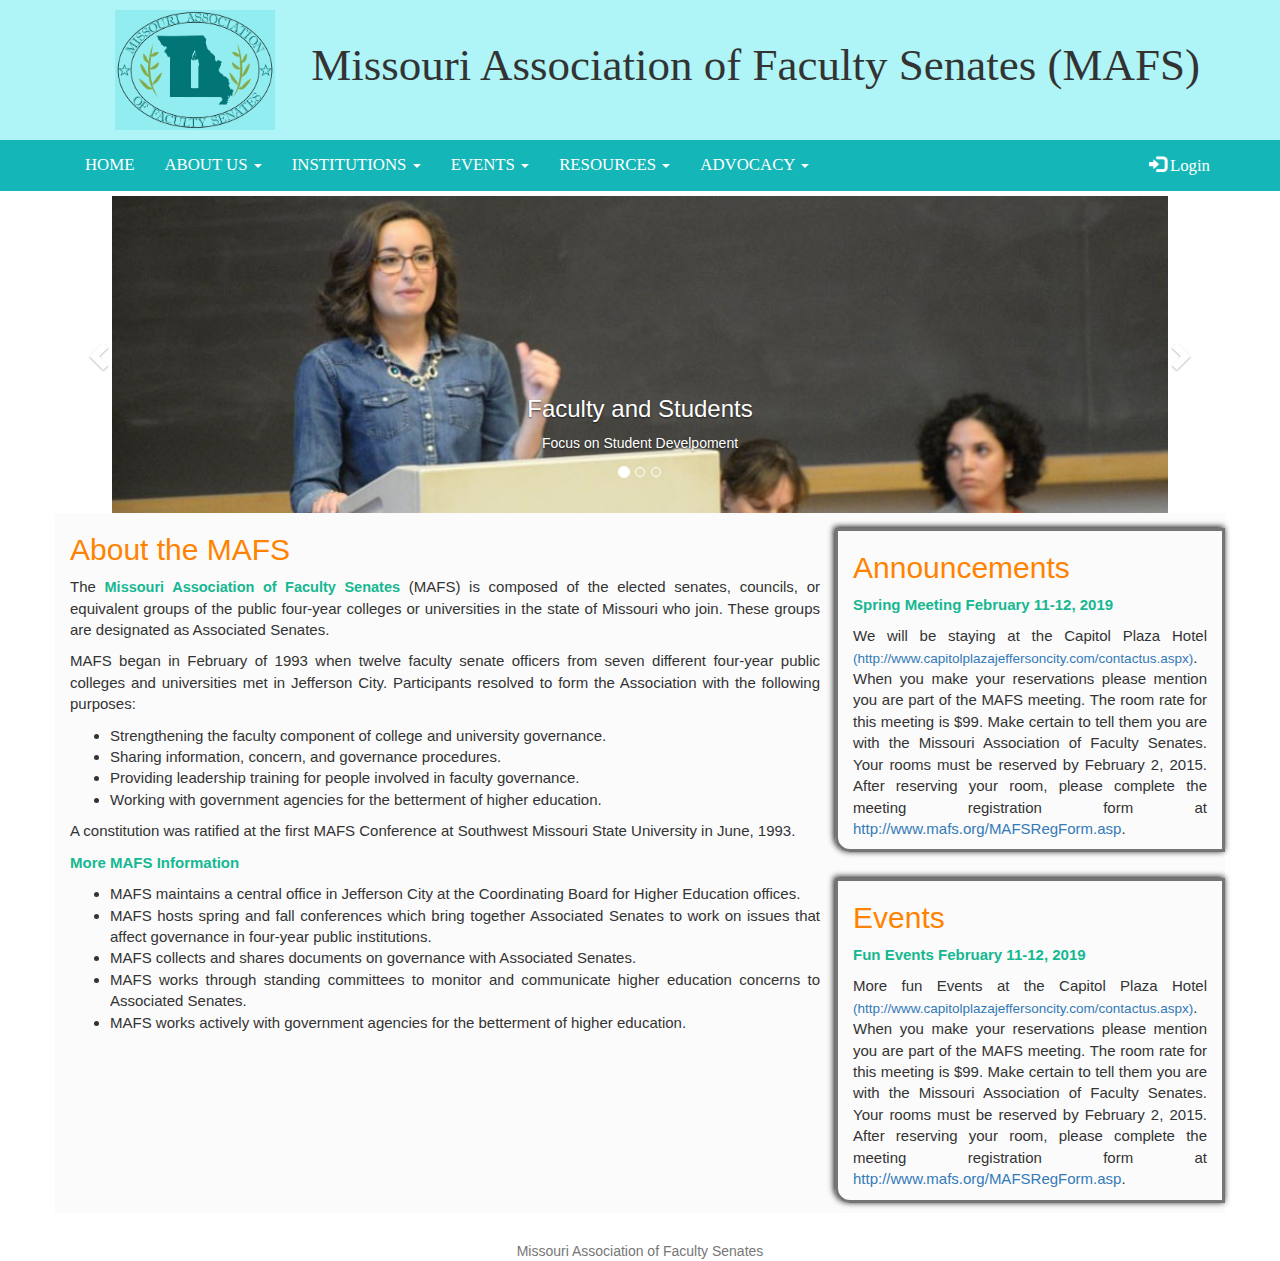
==== index.html @ 45fa6855 "Make some change on index.html" ====
<!DOCTYPE html> 
<html lang="en">

<head>
    <title>MAFS</title>
    <meta charset="utf-8">
    <meta name="viewport" content="width=device-width, initial-scale=1">
    <link rel="stylesheet" href="https://maxcdn.bootstrapcdn.com/bootstrap/3.3.7/css/bootstrap.min.css">
    <link rel="stylesheet" type="text/css" href="public/css/menu.css">

    <script src="https://ajax.googleapis.com/ajax/libs/jquery/3.3.1/jquery.min.js"></script>
    <script src="https://maxcdn.bootstrapcdn.com/bootstrap/3.3.7/js/bootstrap.min.js"></script>
 
    </head>
    
        <!-- Logo and Text -->
        <div class="jumbotron">
            <div class="container-fluid ">
                <img id= "logo" src="public/images/logo3.png "  height="120" >  <span id = "headerTxt">Missouri Association of Faculty Senates (MAFS)</span> 
            </div>
        </div>
        <!-- Navbar -->
        <nav class="navbar navbar-inverse ">
            <div class="container nav-container">
                <div class="navbar-header">
                    <button type="button" class="navbar-toggle" data-toggle="collapse" data-target="#myNavbar">
                        <span class="icon-bar"></span>
                        <span class="icon-bar"></span>
                        <span class="icon-bar"></span>
                    </button>
                </div>
                <div class="collapse navbar-collapse" id="myNavbar">
                    <ul class="nav navbar-nav">
                        <li class="dropdown">
                            <a href="index.html">HOME</a>
                        </li>
                        <li class="dropdown">
                            <a a class="dropdown-toggle" data-toggle="dropdown" href="#about">ABOUT US
                                <span class="caret"></span>
                            </a>
                            <ul class="dropdown-menu dropdown-background">
                                <li>
                                    <a href="#">MAFS</a>
                                </li>
                                <li>
                                    <a href="#">Information</a>
                                </li>
                                <li>
                                    <a href="views/officers.html">Officers</a>
                                </li>
                                <li>
                                    <a href="#">Constitution/ By-Laws</a>
                                </li>
                                <li>
                                    <a href="#">Proc.Manual</a>
                                </li>
                            </ul>
                        </li>
                        <li class="dropdown">
                            <a a class="dropdown-toggle" data-toggle="dropdown" href="#about">INSTITUTIONS
                                <span class="caret"></span>
                            </a>
                            <ul class="dropdown-menu dropdown-background">
                                <li>
                                    <a href="views/universities.html">Universities</a>
                                </li>
                                <li>
                                    <a href="#">Community Colleges</a>
                                </li>
                                <li>
                                    <a href="views/designated_voters.html">Designated Voters</a>
                                </li>
                                <li>
                                    <a href="#">Seante Act</a>
                                </li>
                            </ul>
                        </li>
                        <li class="dropdown">
                            <a a class="dropdown-toggle" data-toggle="dropdown" href="#about">EVENTS
                                <span class="caret"></span>
                            </a>
                            <ul class="dropdown-menu dropdown-background">
                                <li>
                                    <a href="views/meetings.html">Meetings</a>
                                </li>
                                <li>
                                    <a href="views/reg-Form.html">Member Reg. Form </a>
                                </li>
                                <li>
                            </ul>
                        </li>
                        <li class="dropdown">
                            <a a class="dropdown-toggle" data-toggle="dropdown" href="#about">RESOURCES
                                <span class="caret"></span>
                            </a>
                            <ul class="dropdown-menu dropdown-background">
                                <li>
                                    <a href="https://dhe.mo.gov/" target="_blank">MDHE</a>
                                </li>
                                <li>
                                    <a href="https://dhe.mo.gov/cbhe/" target="_blank">CBHE</a>
                                </li>
                                <li>
                                    <a href="#">Newsletter Template</a>
                                </li>
                                <li>
                                    <a href="#">Directory</a>
                                </li>
                                <li>
                                    <a href="#">Institution Links</a>
                                </li>
                                <li>
                                    <a href="#">Best Practice</a>
                                </li>
                                <li>
                                    <a href="#">Minutes</a>
                                </li>
                            </ul>
                        </li>
                        <li class="dropdown">
                            <a a class="dropdown-toggle" data-toggle="dropdown" href="#about">ADVOCACY
                                <span class="caret"></span>
                            </a>
                            <ul class="dropdown-menu dropdown-background">
                                <li>
                                    <a href="views/report.html">Report</a>
                                </li>
                                <li>
                                    <a href="#">Submission</a>
                                </li>
                                <li>
                                    <a href="views/create_account.html">Create Account</a>
                                </li>
                                <li>
                                    <a href="#">Executive Council</a>
                                </li>
                            </ul>
                        </li>
          
                        </ul>
                        
                        <ul class="nav navbar-nav navbar-right">
                            <li><a href="views/login.html"><span class="glyphicon glyphicon-log-in"></span> Login</a></li>
                        </ul>
                    </ul>
                </div>
            </div>
        </nav>
  
        <!-- Navbar END -->
 
  <body>
     
    <!-- Carousel -->
    <div id="myCarousel" class="carousel slide" data-ride="carousel">
        <!-- Indicators -->
        <ol class="carousel-indicators">
            <li data-target="#myCarousel" data-slide-to="0" class="active"></li>
            <li data-target="#myCarousel" data-slide-to="1"></li>
            <li data-target="#myCarousel" data-slide-to="2"></li>
        </ol>

        <!-- Wrapper for slides -->
        <div class="carousel-inner" role="listbox">
            <div class="item active">
                <img src="public/images/1.jpg" alt="Image">
                <div class="carousel-caption">
                    <h3>Faculty and Students</h3>
                    <p>Focus on Student Develpoment</p>
                </div>
            </div>

            <div class="item">
                <img src="public/images/2.jpg" alt="Image">
                <div class="carousel-caption">
                    <h3>Success and Opportunity</h3>
                    <p>Successful is what our students are</p>
                </div>
            </div>

            <div class="item">
                <img src="public/images/3.jpg" alt="Image">
                <div class="carousel-caption">
                    <h3> Education and Wisdom</h3>
                  
                </div>
            </div>
        </div>

        <!-- Left and right controls -->
        <a class="left carousel-control" href="#myCarousel" role="button" data-slide="prev">
            <span class="glyphicon glyphicon-chevron-left" aria-hidden="true"></span>
            <span class="sr-only">Previous</span>
        </a>
        <a class="right carousel-control" href="#myCarousel" role="button" data-slide="next">
            <span class="glyphicon glyphicon-chevron-right" aria-hidden="true"></span>
            <span class="sr-only">Next</span>
        </a>
    </div>
    <!-- The Content Area -->
    <div class="container content">
        <div class="row">
            <div class="col-md-8 card">
                <h2 class="ff8300">About the MAFS</h2>
              
                <p>The <b class="b891" style="font-size: 14.5px">Missouri Association of Faculty Senates</b> (MAFS) is composed of the elected senates, councils, or equivalent
                    groups of the public four-year colleges or universities in the state of Missouri who join. These groups
                    are designated as Associated Senates.</p>
                <p>MAFS began in February of 1993 when twelve faculty senate officers from seven different four-year public
                    colleges and universities met in Jefferson City. Participants resolved to form the Association with the
                    following purposes:</p>
                <ul>
                    <li>Strengthening the faculty component of college and university governance.</li>
                    <li>Sharing information, concern, and governance procedures.</li>
                    <li>Providing leadership training for people involved in faculty governance.</li>
                    <li>Working with government agencies for the betterment of higher education.
                    </li>
                </ul>
                <p>A constitution was ratified at the first MAFS Conference at Southwest Missouri State University in June,
                    1993.
                </p>
                <p>
                    <b class="b891">More MAFS Information</b>
                </p>
                <ul>
                    <li>MAFS maintains a central office in Jefferson City at the Coordinating Board for Higher Education offices.</li>
                    <li>MAFS hosts spring and fall conferences which bring together Associated Senates to work on issues that
                        affect governance in four-year public institutions.</li>
                    <li>MAFS collects and shares documents on governance with Associated Senates.</li>
                    <li>MAFS works through standing committees to monitor and communicate higher education concerns to Associated
                        Senates.
                    </li>
                    <li>MAFS works actively with government agencies for the betterment of higher education.</li>
                </ul>
            </div>
            <div class="col-md-4 rcorners card">
                 <h2 class="ff8300">Announcements</h2>
                 <p> <b class="b891">Spring Meeting February 11-12, 2019</b>  </p>
                 <p>We will be staying at the Capitol Plaza Hotel
                    <a id="link" href="http://www.capitolplazajeffersoncity.com/contactus.aspx">(http://www.capitolplazajeffersoncity.com/contactus.aspx)</a>. When you make your reservations please
                    mention you are part of the MAFS meeting. The room rate for this meeting is $99. Make certain to tell
                    them you are with the Missouri Association of Faculty Senates. Your rooms must be reserved by February
                    2, 2015. After reserving your room, please complete the meeting registration form at
                    <a href="http://www.mafs.org/MAFSRegForm.asp">http://www.mafs.org/MAFSRegForm.asp</a>.</p>
                </div>
            <div class="col-md-4 rcorners card">
                    <h2 class="ff8300">Events</h2>
                    <p>
                    <b class="b891">Fun Events February 11-12, 2019</b>
                </p>
                <p>More fun Events at the Capitol Plaza Hotel
                    <a id="link" href="http://www.capitolplazajeffersoncity.com/contactus.aspx">(http://www.capitolplazajeffersoncity.com/contactus.aspx)</a>. When you make your reservations please
                    mention you are part of the MAFS meeting. The room rate for this meeting is $99. Make certain to tell
                    them you are with the Missouri Association of Faculty Senates. Your rooms must be reserved by February
                    2, 2015. After reserving your room, please complete the meeting registration form at
                    <a href="http://www.mafs.org/MAFSRegForm.asp">http://www.mafs.org/MAFSRegForm.asp</a>.</p>
            </div>
                    </div>
    </div>
        <footer style="margin-top:2em; text-align:center" class="footer">
                <div class="container">
                    <span class="text-muted">Missouri Association of Faculty Senates</span>
                </div>
            </footer>
</body>

</html>
---- public/css/menu.css ----
body{
    background-color: white;
}

/* Navbar CSS
*/

/* Remove jumbotron's default margin-bottom*/

.jumbotron {
    margin-bottom: 0;
    background: #5fe9ee80;
    margin: 0px;
    padding: 10px 40px 10px 100px;
    font-family: 'Times New Roman', Times, serif;
    font-style: normal;
    font-size: 45px;
}

/* position of logo and image of MAFS */

#logo {
    background-color:#74e5e980; 
    position: relative;
}

/*position for the MAFS header text*/

#headerTxt {
    padding: 0px 0px 20px 25px
}

/* Remove the navbar's default margin-bottom and rounded borders */

.navbar {
    margin-bottom: -0.2em;
    border-radius: 0;
    font-size: 1.2em;
    background-color: #15b6b8;
    border-style: none;
    font-family: Georgia, serif;
}

.card{
    font-size: 15px;
}

#link{
    font-size : 13.5px;
}
.nav-container{
    padding-left: 0;
    padding-right: 0;
}


/* .navbar-inverse{
    background-color: #15b6b8;
} */


.navbar-inverse .navbar-nav>.open>a, .navbar-inverse .navbar-nav>.open>a:focus, .navbar-inverse .navbar-nav>.open>a:hover {
    color: #000;
    background-color: #15b6b8;
}


.navbar-inverse .navbar-nav>li>a {
    color: white;
}

.navbar-toggle:hover, .navbar-toggle{
    background-color: #15b6b8;
    border-style: none;
}

.dropdown-menu{
    color:black;
    background-color: #a1e5e5;
    box-shadow: 1px 1px 10px 0px black;
    font-size: 1.1em;
    border-radius: 0px;
}

@media (max-width: 767px){
    .navbar-inverse .navbar-nav .open .dropdown-menu>li>a {
        color: #000;
    }
}

/* Navbar CSS END
*/

.carousel-inner img {
    width: 82.5%;
    /* Set width to 82.5% */
    margin: auto;
    margin-top: 5px;
    min-height: 200px;
    
}

/* carousel control set to half */
.carousel-control {
    top: 50%;
    bottom: 50%;
  }

/* Hide the carousel text when the screen is less than 600 pixels wide */

@media (max-width: 600px) {
    .carousel-caption {
        display: none;
    }
}

.content{
    text-align: justify;
    font-family: "Source Sans Pro",Helvetica,sans-serif;
    background-color: #f8f8f880;
}

.rcorners {
    border-radius: 0px 0px 0px 15px;
    border-color: #757575;
    border-style: solid;
    margin-top: 1em;
    margin-bottom: 0.7em;
    box-shadow: -1px -1px 6px 0px black
    
}

.ff8300{
    color: #ff8300;
   
}
.meetingAgenda{
    color:#228B22
}

.officer{
    position: relative;
    visibility: visible;
    left: 350px;
}
.mediaBody{
    position: relative;
    visibility: visible;
    left: 100px;
}

.memberText{
    position: relative;
    left: 50px;
}



.b891{
    color: #15b891;
    size:35px;
}

.e7f80{
    color: #0e7f80;
}


/*Newsletter style*/

.nwheader {position: relative;}
.nwheader img {vertical-align: middle;}

.nwheader .content {
    position: absolute;
    bottom: 0;
    background: rgb(0, 0, 0); /* Fallback color */
    background: rgba(0, 0, 0, 0.5); /* Black background with 0.5 opacity */
    color: #f1f1f1;
    width: 100%;
    padding: 20px;
}

/* Login CSS */

.form-heading { color:#fff; font-size:23px;}
.panel h2{ color:#444444; font-size:18px; margin:0 0 8px 0;}
.panel p { color:#777777; font-size:14px; margin-bottom:30px; line-height:24px;}
.login-form .form-control {
  background: #f7f7f7 none repeat scroll 0 0;
  border: 1px solid #d4d4d4;
  border-radius: 4px;
  font-size: 14px;
  height: 50px;
  line-height: 50px;
}

.main-div {
    background: #ffffff none repeat scroll 0 0;
    border-radius: 2px;
    margin: 10px auto 30px;
    max-width: 38%;
    padding: 50px 70px 70px 71px;
  }

  .login-form .form-group {
    margin-bottom:5px;
  }

  .login-form{ text-align:center;}
.forgot a {
  color: #777777;
  font-size: 14px;
  text-decoration: underline;
}
.login-form  .btn.btn-primary {
  background: #f0ad4e none repeat scroll 0 0;
  border-color: #f0ad4e;
  color: #ffffff;
  font-size: 14px;
  width: 100%;
  height: 50px;
  line-height: 50px;
  padding: 0;
}
.forgot {
  text-align: left; margin-bottom:30px;
}

.login-form .btn.btn-primary.reset {
    background: #ff9900 none repeat scroll 0 0;
  }

  .inputSignUp{
      background:  #f7f7f7 none repeat scroll 0 0;
      line-height: 20px;
      border: 1px solid white;
      margin : auto;
  }

  .SignUp-Form{
    text-align: center;    
  }

  .login-form  .btn.btn-primary .SignUp-Form {
    background: #15b6b8 none repeat scroll 0 0;
    border-color: #15b6b8;
    color: #ffffff;
    font-size: 10px;
    width: 100%;
    height: 50px;
    line-height: 50px;
    padding: 0;
  }

  .regForm{
    margin: 80px 100px;
  }
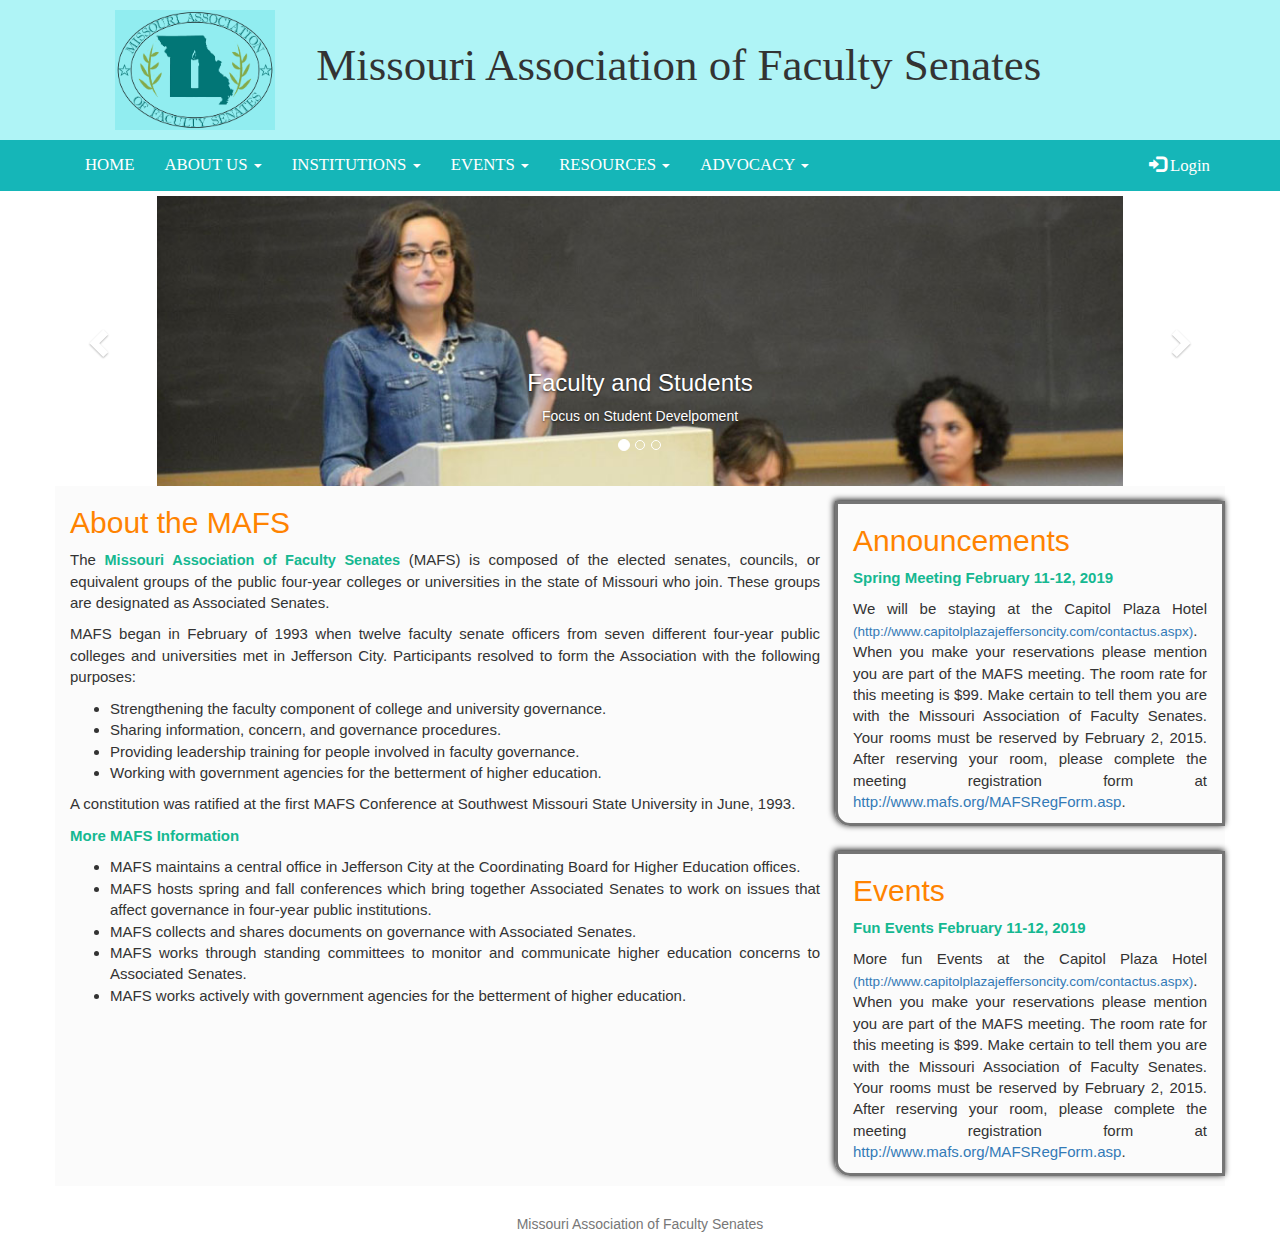
==== commit 179a77c3: "images and header correction" ====
--- a/index.html
+++ b/index.html
@@ -16,11 +16,11 @@
         <!-- Logo and Text -->
         <div class="jumbotron">
             <div class="container-fluid ">
-                <img id= "logo" src="public/images/logo3.png "  height="120" >  <span id = "headerTxt">Missouri Association of Faculty Senates (MAFS)</span> 
+                <img id= "logo" src="public/images/logo3.png "  height="120" >  <span id = "headerTxt">Missouri Association of Faculty Senates</span> 
             </div>
         </div>
         <!-- Navbar -->
-        <nav class="navbar navbar-inverse ">
+        <nav class="navbar navbar-inverse sticky-top">
             <div class="container nav-container">
                 <div class="navbar-header">
                     <button type="button" class="navbar-toggle" data-toggle="collapse" data-target="#myNavbar">
@@ -42,17 +42,15 @@
                                 <li>
                                     <a href="#">MAFS</a>
                                 </li>
-                                <li>
-                                    <a href="#">Information</a>
-                                </li>
+                               
                                 <li>
                                     <a href="views/officers.html">Officers</a>
                                 </li>
                                 <li>
-                                    <a href="#">Constitution/ By-Laws</a>
-                                </li>
-                                <li>
-                                    <a href="#">Proc.Manual</a>
+                                    <a href="views/deafult.html" target="_blank">Constitution/ By-Laws</a>
+                                </li>
+                                <li>
+                                    <a href="views/deafult.html" target="_blank">Proc.Manual</a>
                                 </li>
                             </ul>
                         </li>
@@ -65,13 +63,13 @@
                                     <a href="views/universities.html">Universities</a>
                                 </li>
                                 <li>
-                                    <a href="#">Community Colleges</a>
+                                    <a href="https://www.mccatoday.org/" target="_blank">Community Colleges</a>
                                 </li>
                                 <li>
                                     <a href="views/designated_voters.html">Designated Voters</a>
                                 </li>
                                 <li>
-                                    <a href="#">Seante Act</a>
+                                    <a href="views/deafult.html">Senate Act</a>
                                 </li>
                             </ul>
                         </li>
--- a/public/css/menu.css
+++ b/public/css/menu.css
@@ -27,7 +27,7 @@
 /*position for the MAFS header text*/
 
 #headerTxt {
-    padding: 0px 0px 20px 25px
+    padding: 0px 0px 20px 30px
 }
 
 /* Remove the navbar's default margin-bottom and rounded borders */
@@ -92,8 +92,8 @@
 */
 
 .carousel-inner img {
-    width: 82.5%;
-    /* Set width to 82.5% */
+    width: 75.5%;
+    /* Set width to 67.7% */
     margin: auto;
     margin-top: 5px;
     min-height: 200px;
@@ -108,10 +108,19 @@
 
 /* Hide the carousel text when the screen is less than 600 pixels wide */
 
-@media (max-width: 600px) {
+@media (max-width: 1000px) {
     .carousel-caption {
         display: none;
     }
+    .officer{
+     float: left;
+    }
+    .mediaBody{
+        clear: left;
+    }
+}
+@media (max-width: 600px) {
+
 }
 
 .content{
@@ -141,7 +150,7 @@
 .officer{
     position: relative;
     visibility: visible;
-    left: 350px;
+    left: 400px;
 }
 .mediaBody{
     position: relative;
